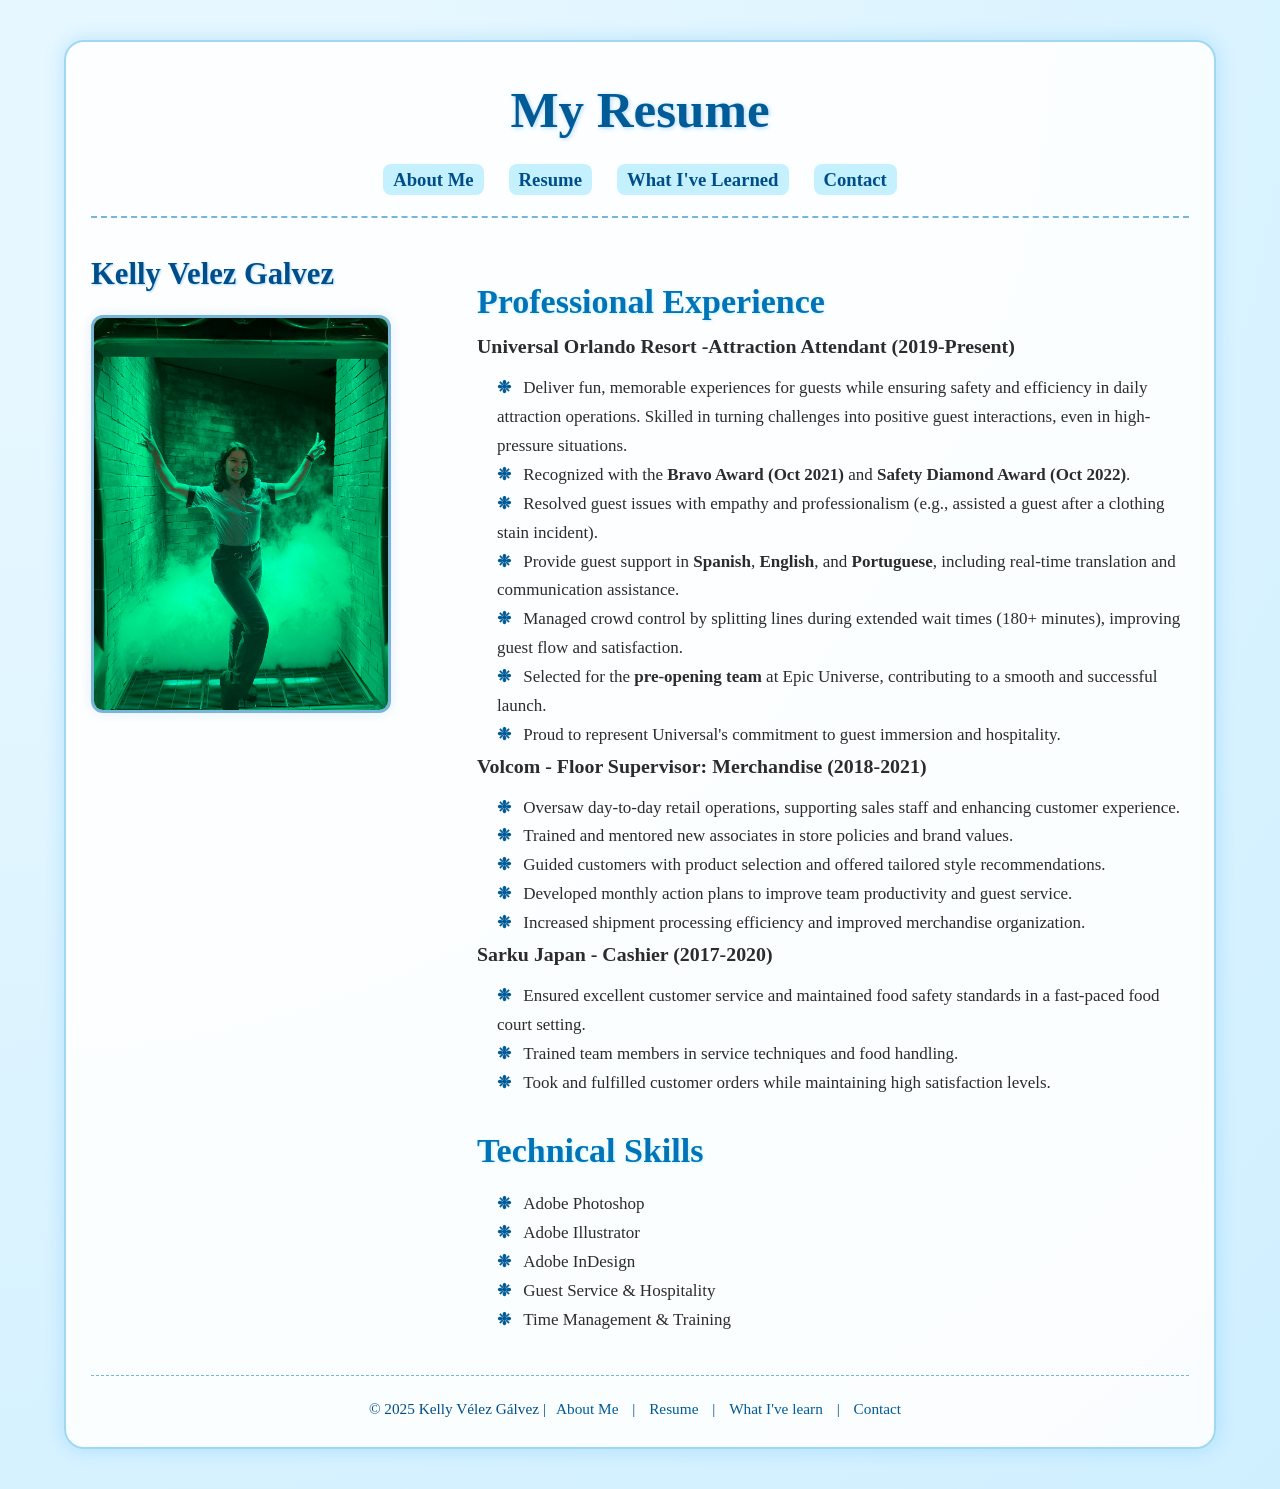
==== resume.html @ 9c9d5205 "Add files via upload" ====
<!DOCTYPE html>
<html lang="en">
<head>
  <meta charset="UTF-8" >
  <title>Resume - Kelly Velez</title>
  <link href="css/sheet.css" rel="stylesheet" type="text/css">
</head>
<body>
  <div id="container">

    <div id="header">
      <h1>My Resume</h1>
      <nav>
        <ul>
          <li><a href="index.html">About Me</a></li>
          <li><a href="resume.html">Resume</a></li>
          <li><a href="whatihavelearn.html">What I've Learned</a></li>
          <li><a href="contact.html">Contact</a></li>
        </ul>
      </nav>
    </div><!-- closing header-->
        <div id="content-container">
          <div id="sidebar">
            <h2>Kelly Velez Galvez</h2>
            <img src="images/por.jpeg" alt="Profile Picture" width="300" height="200">
          </div><!---closings sidebar-->
      <div id="content">
        <h2>Professional Experience</h2>
        <h3>Universal Orlando Resort -Attraction Attendant (2019-Present)</h3>
          <ul class="custom-bullets">
            <li>Deliver fun, memorable experiences for guests while ensuring safety and efficiency in daily attraction operations. Skilled in turning challenges into positive guest interactions, even in high-pressure situations.</li>
            <li>Recognized with the <strong>Bravo Award (Oct 2021)</strong> and <strong>Safety Diamond Award (Oct 2022)</strong>.</li>
            <li>Resolved guest issues with empathy and professionalism (e.g., assisted a guest after a clothing stain incident).</li>
            <li>Provide guest support in <strong>Spanish</strong>, <strong>English</strong>, and <strong>Portuguese</strong>, including real-time translation and communication assistance.</li>
            <li>Managed crowd control by splitting lines during extended wait times (180+ minutes), improving guest flow and satisfaction.</li>
            <li>Selected for the <strong>pre-opening team</strong> at Epic Universe, contributing to a smooth and successful launch.</li>
            <li>Proud to represent Universal's commitment to guest immersion and hospitality.</li>      
          </ul>
        <h3>Volcom - Floor Supervisor: Merchandise (2018-2021)</h3>
          <ul class="custom-bullets">
            <li>Oversaw day-to-day retail operations, supporting sales staff and enhancing customer experience.</li>
            <li>Trained and mentored new associates in store policies and brand values.</li>
            <li>Guided customers with product selection and offered tailored style recommendations.</li>
            <li>Developed monthly action plans to improve team productivity and guest service.</li>
            <li>Increased shipment processing efficiency and improved merchandise organization.</li>
          </ul>
        <h3>Sarku Japan - Cashier (2017-2020)</h3>
          <ul class="custom-bullets">
            <li>Ensured excellent customer service and maintained food safety standards in a fast-paced food court setting.</li>
            <li>Trained team members in service techniques and food handling.</li>
            <li>Took and fulfilled customer orders while maintaining high satisfaction levels.</li>
          </ul>
        <h2>Technical Skills</h2>
          <ul class="custom-bullets">
            <li>Adobe Photoshop</li>
            <li>Adobe Illustrator</li>
            <li>Adobe InDesign</li>
            <li>Guest Service &amp; Hospitality</li>
            <li>Time Management &amp; Training</li>
          </ul>
      </div><!---closings content-->
    </div><!---closings content-container-->
    <div id="footer">
      <p>&copy; 2025 Kelly Vélez Gálvez |<a href="index.html">About Me</a> | <a href="resume.html">Resume</a> | <a href="whatihavelearn.html">What I've learn</a> | <a href="contact.html">Contact</a></p>
    </div><!--closing footer-->
    </div></body>
</html>
---- css/sheet.css ----
* 
  {
    margin: 0;
    padding: 0;
    box-sizing: border-box;
  }   
  
  
body 
  {
    font-family: "Papyrus", "Copperplate", fantasy, cursive;
    font-size: 17px;
    line-height: 1.7;
    background-color: #cfefff; 
    color: #2c2c2c;
    background-image: radial-gradient(circle at top left, #e6f7ff 20%, #cfefff 100%);
  }
  
#container 
  {
    width: 90%;
    max-width: 1200px;
    margin: 40px auto;
    background-color: rgba(255, 255, 255, 0.9);
    padding: 25px;
    border-radius: 20px;
    box-shadow: 0 0 20px rgba(0, 150, 255, 0.2);
    border: 2px solid #a0d8ef;
  }
  
 
#header 
  {
    text-align: center;
    margin-bottom: 30px;
    border-bottom: 2px dashed #77b5d9;
    padding-bottom: 10px;
  }
  
#header h1 
  {
    font-size: 3em;
    color: #005b96;
    text-shadow: 1px 1px 4px #aad7ff;
  }
  
#header nav ul 
  {
    list-style: none;
    padding: 10px 0;
    display: flex;
    justify-content: center;
    gap: 25px;
  }
  
#header nav ul li a 
  {
    text-decoration: none;
    color: #004e89;
    font-weight: bold;
    font-size: 1.1em;
    padding: 5px 10px;
    border-radius: 8px;
    background-color: #c5f1ff;
    transition: all 0.3s ease;
  }
  
#header nav ul li a:hover 
  {
    background-color: #a8e6ff;
    color: #002a50;
    box-shadow: 0 0 10px rgba(0, 100, 200, 0.3);
  }
  
 
#content-container 
  {
    display: flex;
    flex-wrap: wrap;
    gap: 30px;
  }
  
  
#sidebar 
  {
    flex: 1;
    min-width: 280px;
  }
  
#sidebar h2 
  {
    font-size: 1.8em;
    margin-bottom: 15px;
    color: #004e89;
    text-shadow: 1px 1px 2px #aad7ff;
  }
  
#sidebar img 
  {
    width: 100%;
    max-width: 300px;
    height: auto;
    margin-bottom: 15px;
    border-radius: 12px;
    border: 3px solid #77b5d9;
    box-shadow: 0 0 12px rgba(0, 100, 200, 0.1);
  }
  
 
#content 
  {
    flex: 2;
    min-width: 300px;
  }
  
#content h2
 {
    margin-top: 25px;
    font-size: 2em;
    color: #0074b7;
    text-shadow: 1px 1px 3px #c2f0ff;
  }
  
#content p 
  {
    margin-bottom: 20px;
    padding-left: 5px;
  }
 
ul.custom-bullets 
  {
    list-style: none;
    padding-left: 20px;
    margin-top: 10px;
  }
  
ul.custom-bullets li::before 
  {
    content: "❉ ";
    color: #005b96;
    font-weight: bold;
    margin-right: 8px;
  }
  
 
#footer 
  {
    margin-top: 40px;
    text-align: center;
    font-size: 0.9em;
    padding-top: 20px;
    border-top: 1px dashed #77b5d9;
    color: #004e89;
  }
  
#footer a 
  {
    color: #005b96;
    text-decoration: none;
    margin: 0 10px;
  }
  
#footer a:hover 
  {
    text-decoration: underline;
    color: #002a50;
  }
  
.slideshow-container  
 {
    overflow: hidden;
    width: 100%;
    max-width: 100%;
    border: 3px solid #77b5d9;
    border-radius: 15px;
    margin-bottom: 30px;
    box-shadow: 0 0 15px rgba(0, 100, 200, 0.2);
  }
  
.slideshow  
  {
    width: 100%;
    position: relative;
  }
  
.slide-track 
  {
    display: flex;
    width: calc(300px * 6); 
    animation: scroll 20s linear infinite;
  }
  
.slide 
  {
    width: 300px;
    height: 200px;
    object-fit: cover;
    border-right: 5px solid #eae3e3;
  }

  /* Slideshow */
        @keyframes scroll 
        {
        0% {
        transform: translateX(0);
        }
        100% {
        transform: translateX(-900px);
        }
        }
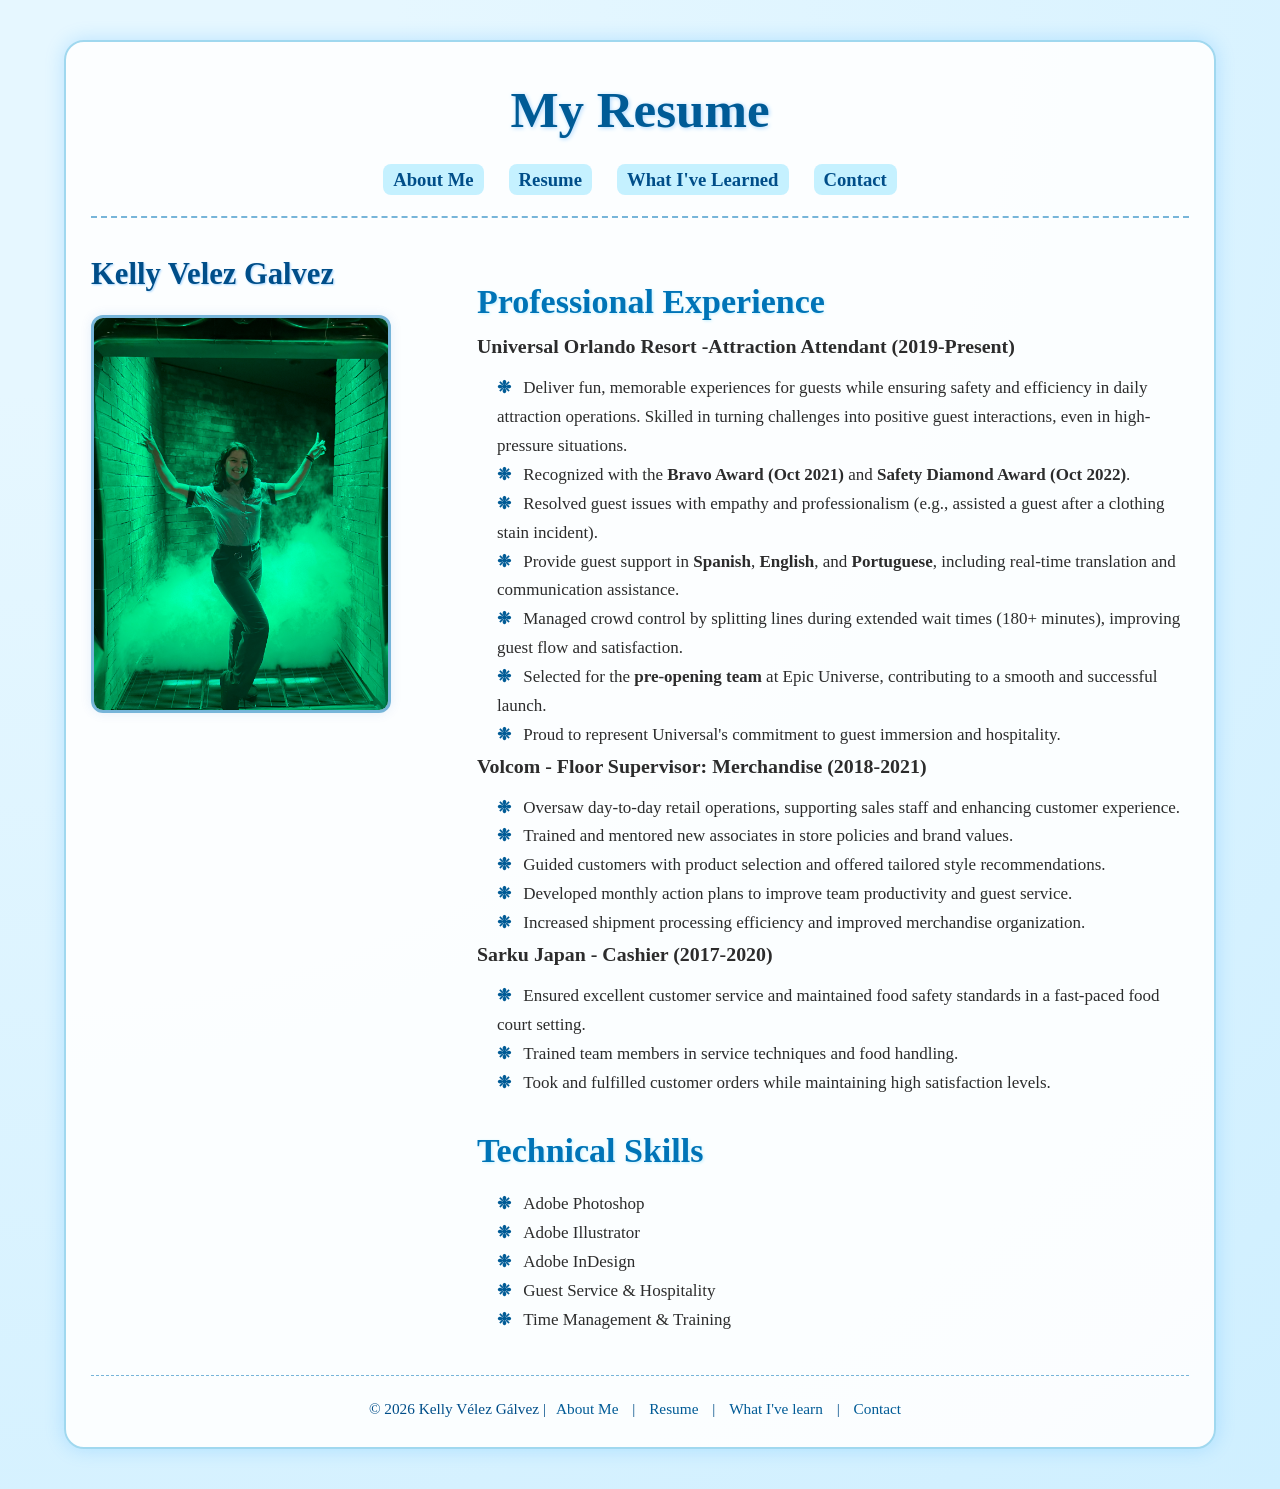
==== commit c31ec9f6: "Update resume.html" ====
--- a/resume.html
+++ b/resume.html
@@ -61,7 +61,7 @@
       </div><!---closings content-->
     </div><!---closings content-container-->
     <div id="footer">
-      <p>&copy; 2025 Kelly Vélez Gálvez |<a href="index.html">About Me</a> | <a href="resume.html">Resume</a> | <a href="whatihavelearn.html">What I've learn</a> | <a href="contact.html">Contact</a></p>
+      <p>&copy; 2026 Kelly Vélez Gálvez |<a href="index.html">About Me</a> | <a href="resume.html">Resume</a> | <a href="whatihavelearn.html">What I've learn</a> | <a href="contact.html">Contact</a></p>
     </div><!--closing footer-->
     </div></body>
-</html>+</html>
